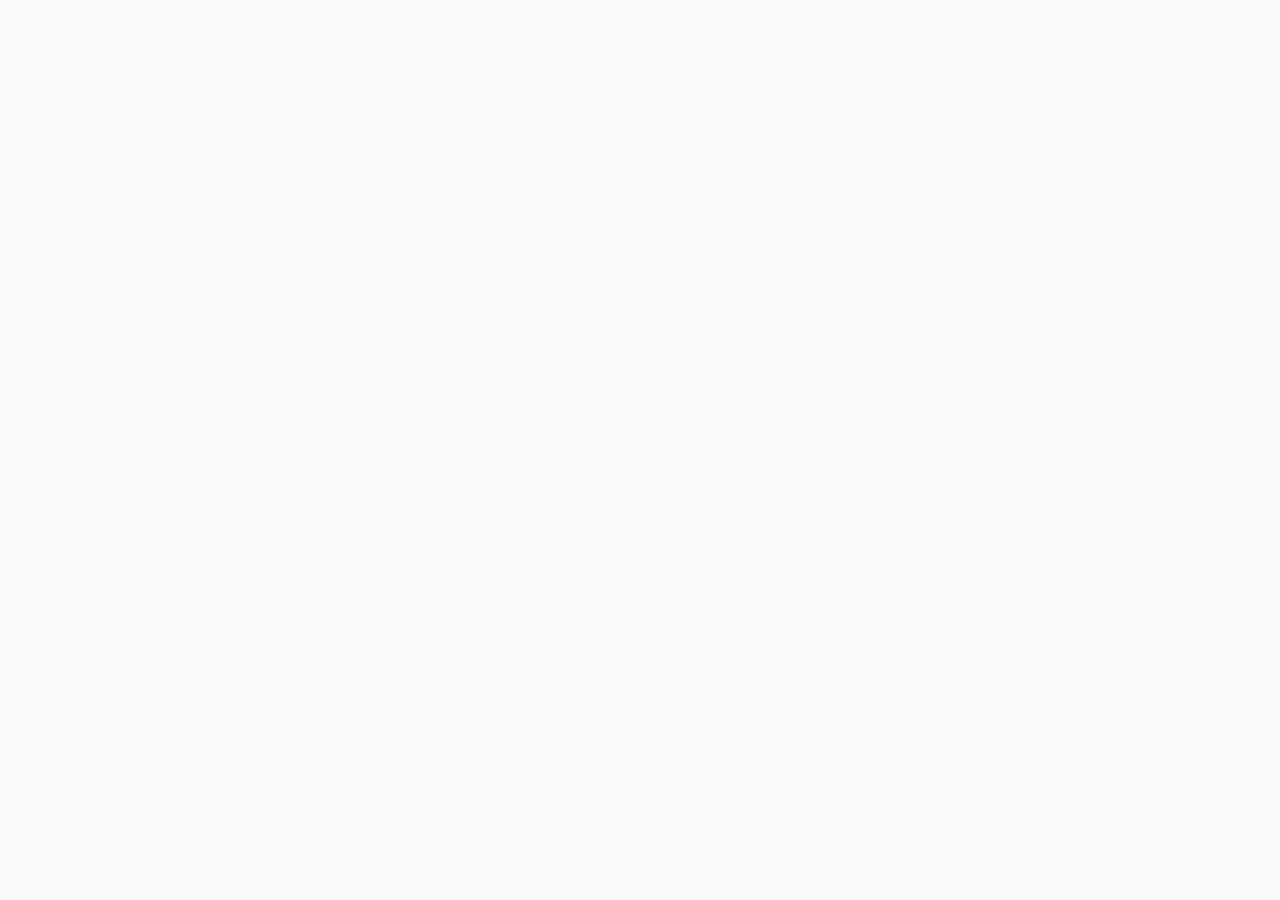
==== index.html @ 2f769f0c "Initial commit" ====
<!DOCTYPE html>
<html lang="ko">
<head>
	<meta charset="UTF-8">
	<meta name="viewport" content="width=device-width, initial-scale=1.0">
	<meta http-equiv="X-UA-Compatible" content="ie=edge">
	<title>SMART AIRPORT</title>
	<link rel="stylesheet" href="./css/jquery.mobile-1.4.5.css">
	<link rel="stylesheet" href="./css/style.css">
	<script src="./js/jquery-1.11.0.js"></script>
	<script src="./js/jquery.mobile-1.4.5.js"></script>
</head>
<body>

	<script></script>
</body>
</html>
---- css/style.css ----
* {
  margin: 0;
  padding: 0;
  color: #000;
  box-sizing: border-box;
}
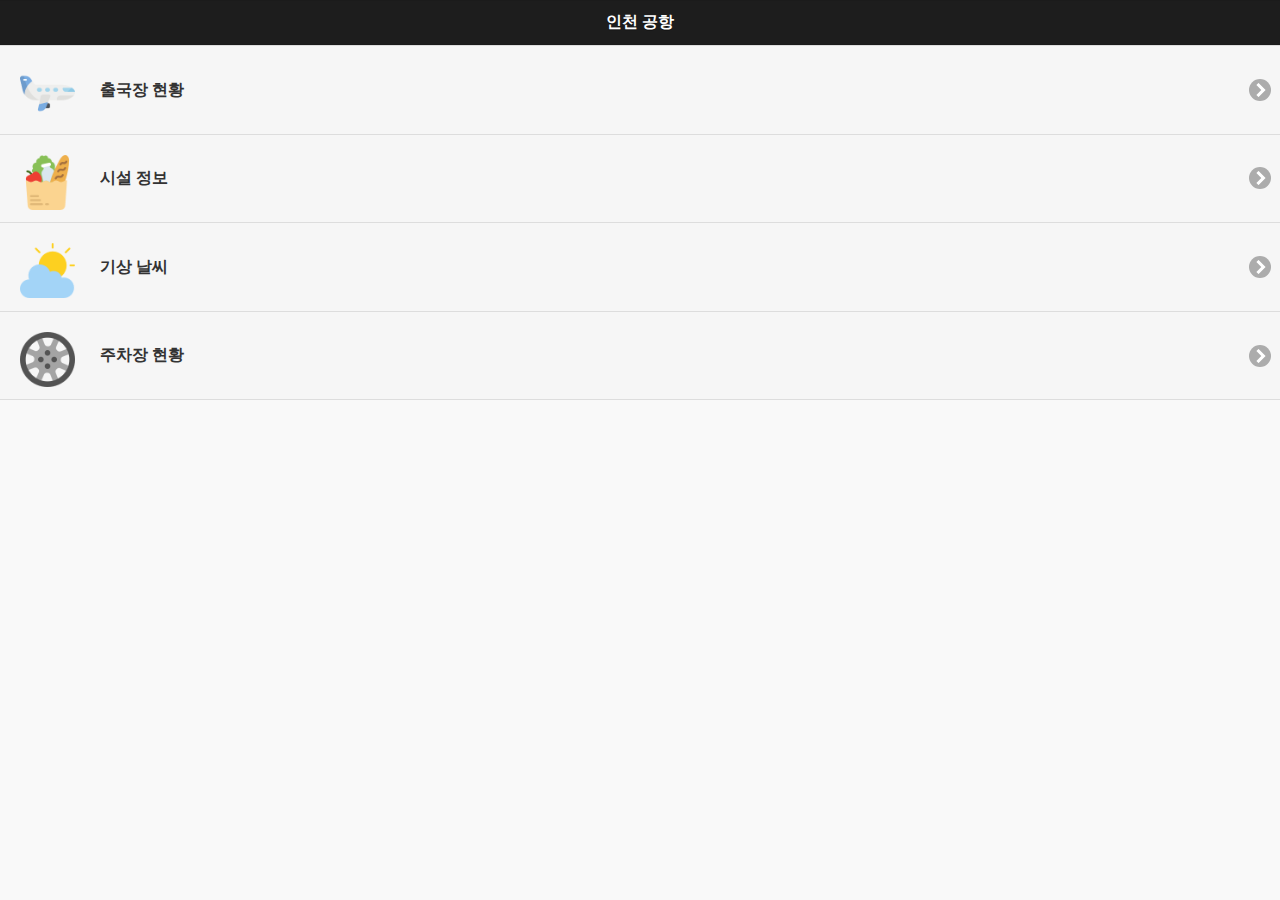
==== commit bcac26df: "study day1" ====
--- a/index.html
+++ b/index.html
@@ -10,8 +10,45 @@
 	<script src="./js/jquery-1.11.0.js"></script>
 	<script src="./js/jquery.mobile-1.4.5.js"></script>
 </head>
+
 <body>
+	<div data-role="page" id="index">
+		<div data-role="header" class="header" data-theme="b">
+			<h1>인천 공항</h1>
+		</div>
 
+		<div data-role="content">
+			<ul data-role="listview">
+				<li>
+					<a href="./depart.html" rel="external">
+					<img src="./img/depart.png" alt="depart" width="55" height="55">
+						<h3>출국장 현황</h3>
+					</a>
+				</li>
+				<li>
+					<a href="./facilities.html" rel="external">
+					<img src="./img/groceries.png" alt="groceries" width="55" height="55">
+						<h3>시설 정보</h3>
+					</a>
+				</li>
+				<li>
+					<a href="./weather.html" rel="external">
+					<img src="./img/cloudy.png" alt="cloudy" width="55" height="55">
+						<h3>기상 날씨</h3>
+					</a>
+				</li>
+				<li>
+					<a href="./car.html" rel="external">
+					<img src="./img/alloy-wheel.png" alt="alloy-wheel" width="55" height="55">
+						<h3>주차장 현황</h3>
+					</a>
+				</li>
+			</ul>
+		</div>
+
+	</div>
+
+	
 	<script></script>
 </body>
 </html>--- a/css/style.css
+++ b/css/style.css
@@ -1,6 +1,13 @@
 * {
   margin: 0;
   padding: 0;
-  color: #000;
-  box-sizing: border-box;
+
+}
+
+#index li a img{
+    padding: 20px;
+}
+
+#index li a h3{
+    padding: 15px 0;
 }